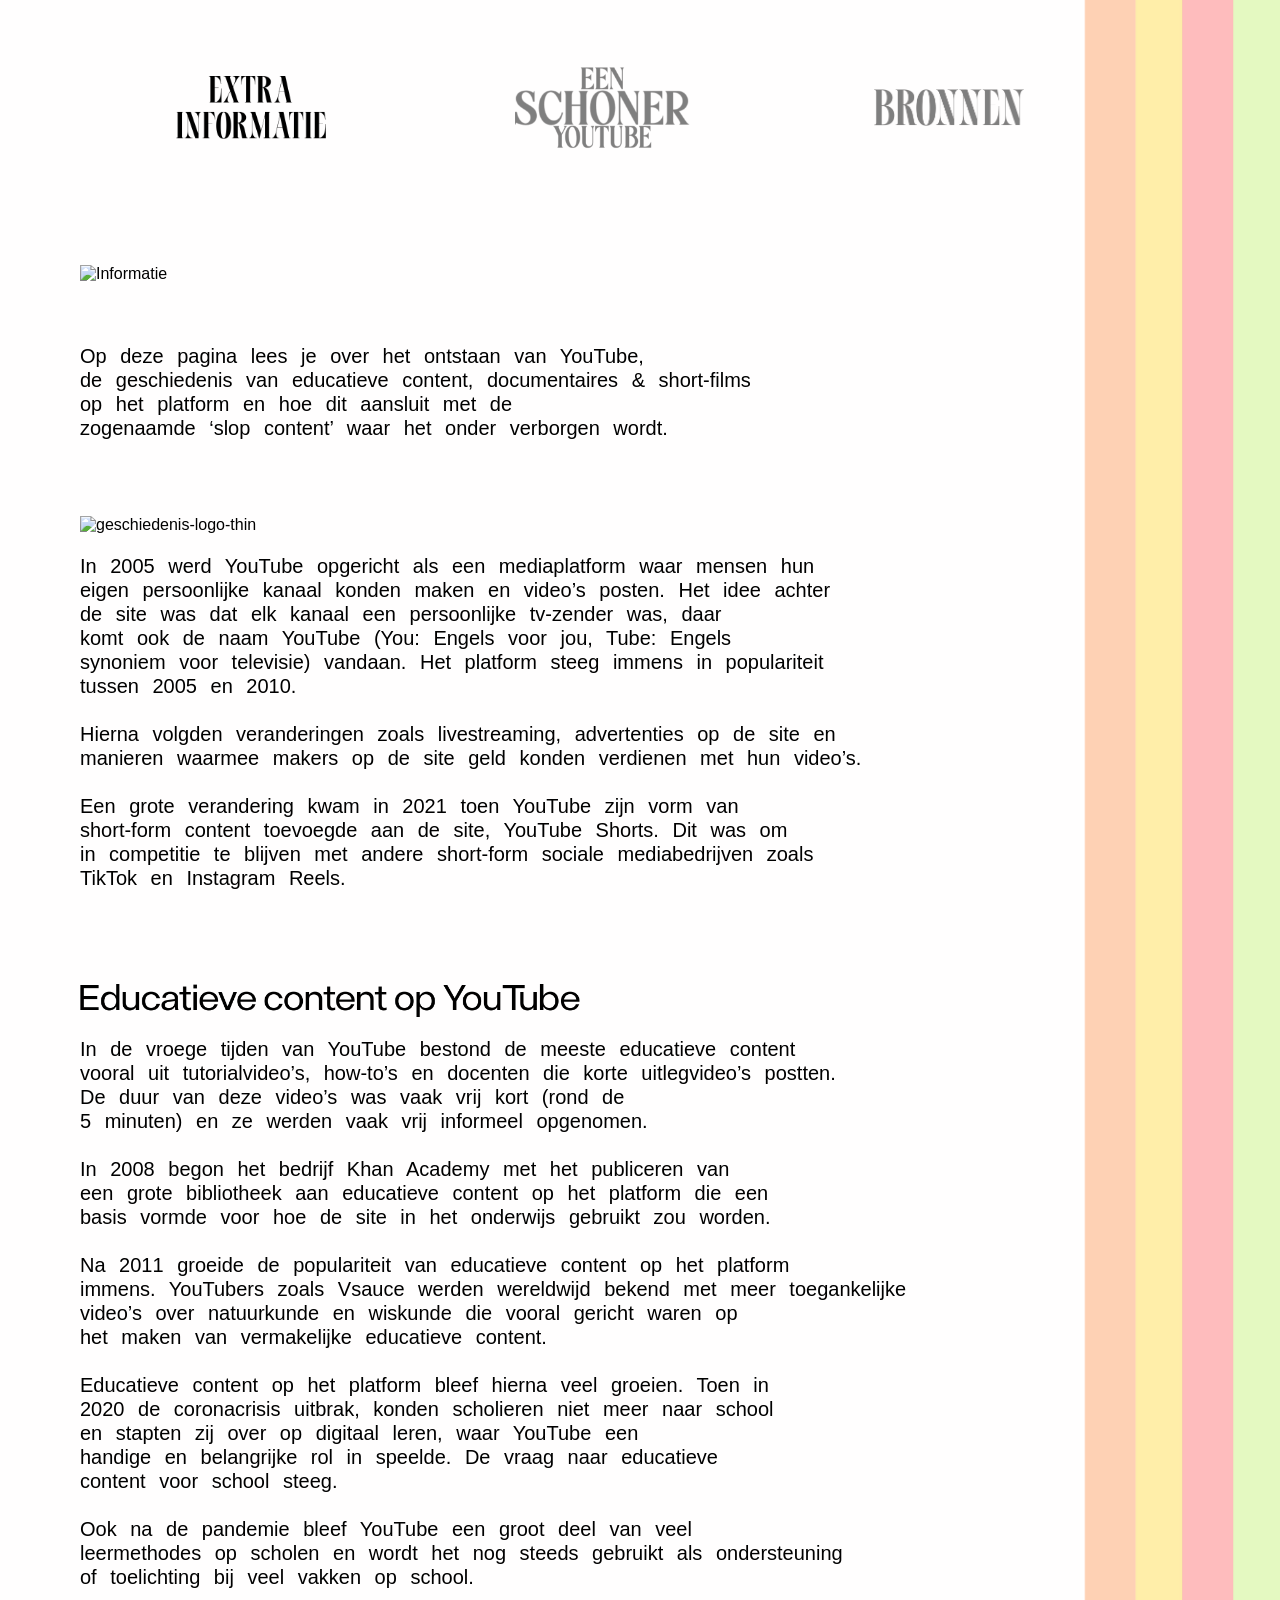
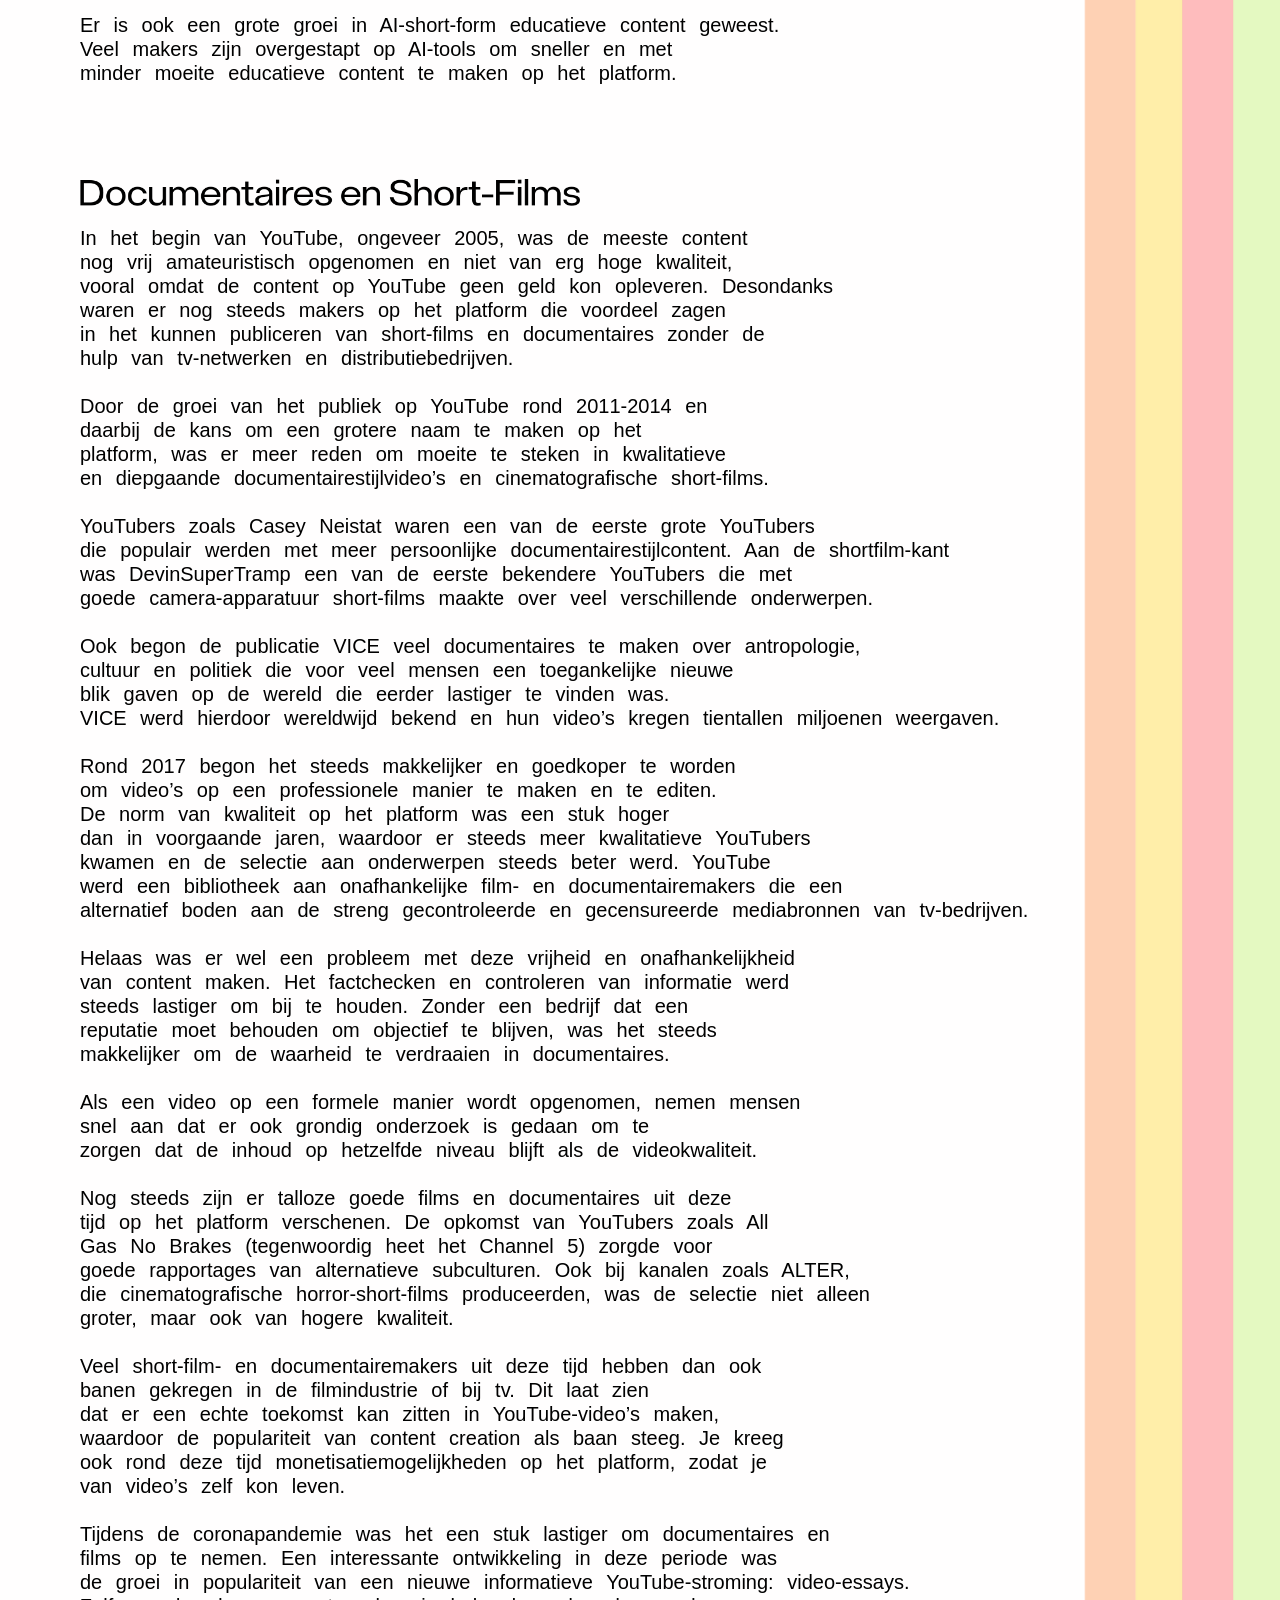
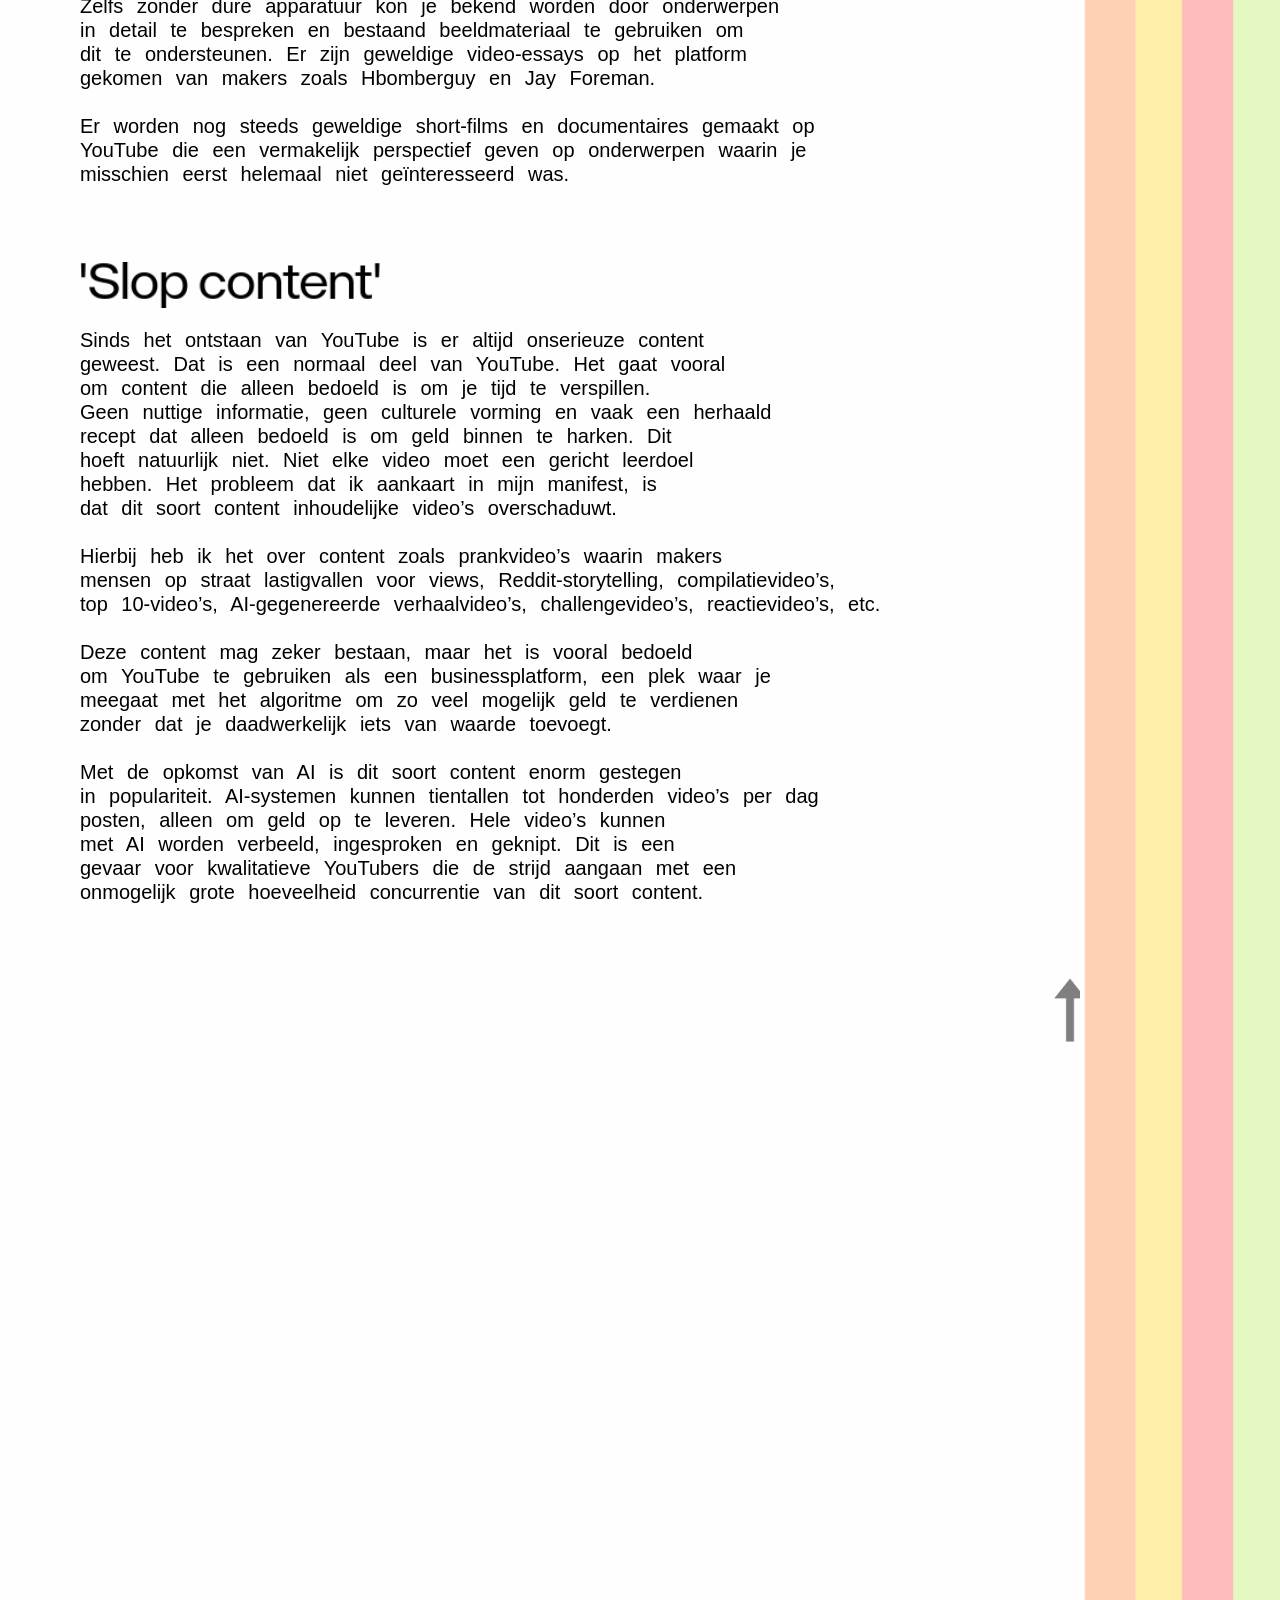
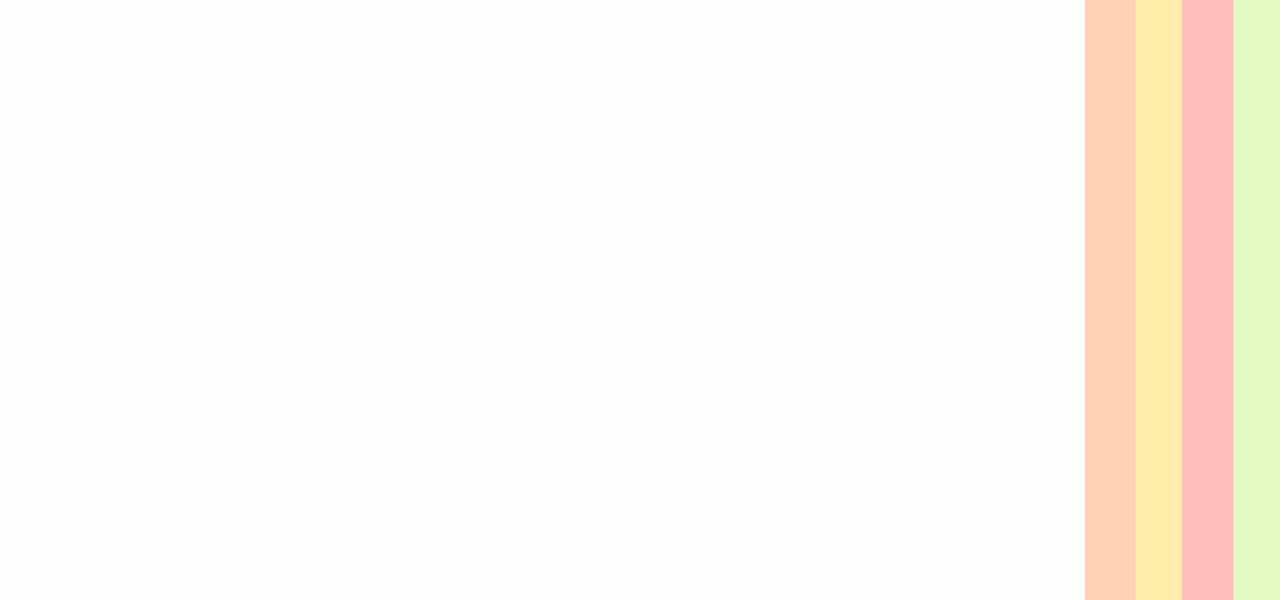
==== informatie.html @ d09ace18 "Add files via upload" ====
<!DOCTYPE html>
<html lang="nl">
<head>
    <meta charset="UTF-8">
    <meta name="viewport" content="width=device-width, initial-scale=1.0">
    <title>Informatie</title>
    <link rel="stylesheet" href="css/styles.css">
</head>
<body>

    <img class="header-img nav-img current" src="images/INFORMATIE.png" alt="Informatie">
    <a href="index.html"><img class="header-img logo fade" src="images/EEN SCHONER YOUTUBE LOGO HEADER.png" alt="Een schoner YouTube Logo"></a>
    <a href="bronnen.html"><img class="header-img nav-img" src="images/BRONNEN.png" alt="Bronnen"></a>

    <img class="kleurbalk" src="images/kleurbalk.jpg" alt="">

    <div><img class= "kopjes" src="images/extra-informatie-logo.png" alt="Informatie"></div> <br><br>
    <p class="general-tekst">Op deze pagina lees je over het ontstaan van YouTube,<br>
de geschiedenis van educatieve content, documentaires & short-films<br>
op het platform en hoe dit aansluit met de<br>
zogenaamde ‘slop content’ waar het onder verborgen wordt.</p> <br><br>
<div><img class= "kopjes" src="images/geschiedenis-YouTube-logo.png" alt="geschiedenis-logo-thin"></div>
<p class="general-tekst">In 2005 werd YouTube opgericht als een mediaplatform waar mensen hun<br>
eigen persoonlijke kanaal konden maken en video’s posten. Het idee achter<br>
de site was dat elk kanaal een persoonlijke tv-zender was, daar<br>
komt ook de naam YouTube (You: Engels voor jou, Tube: Engels<br>
synoniem voor televisie) vandaan. Het platform steeg immens in populariteit<br>
tussen 2005 en 2010.<br><br>
Hierna volgden veranderingen zoals livestreaming, advertenties op de site en<br>
manieren waarmee makers op de site geld konden verdienen met hun video’s.<br><br>
Een grote verandering kwam in 2021 toen YouTube zijn vorm van<br>
short-form content toevoegde aan de site, YouTube Shorts. Dit was om<br>
in competitie te blijven met andere short-form sociale mediabedrijven zoals<br>
TikTok en Instagram Reels.</p> <br><br><br>
<div><img class= "kopjes" src="images/Educatieve content op YouTube.png" alt="educatieve-content-logo-thin"></div>
<p class="general-tekst">In de vroege tijden van YouTube bestond de meeste educatieve content<br>
vooral uit tutorialvideo’s, how-to’s en docenten die korte uitlegvideo’s postten.<br>
De duur van deze video’s was vaak vrij kort (rond de<br>
5 minuten) en ze werden vaak vrij informeel opgenomen.<br><br>
In 2008 begon het bedrijf Khan Academy met het publiceren van<br>
een grote bibliotheek aan educatieve content op het platform die een<br>
basis vormde voor hoe de site in het onderwijs gebruikt zou worden.<br><br>
Na 2011 groeide de populariteit van educatieve content op het platform<br>
immens. YouTubers zoals Vsauce werden wereldwijd bekend met meer toegankelijke<br>
video’s over natuurkunde en wiskunde die vooral gericht waren op<br>
het maken van vermakelijke educatieve content.<br><br>
Educatieve content op het platform bleef hierna veel groeien. Toen in<br>
2020 de coronacrisis uitbrak, konden scholieren niet meer naar school<br>
en stapten zij over op digitaal leren, waar YouTube een<br>
handige en belangrijke rol in speelde. De vraag naar educatieve<br>
content voor school steeg.<br><br>
Ook na de pandemie bleef YouTube een groot deel van veel<br>
leermethodes op scholen en wordt het nog steeds gebruikt als ondersteuning<br>
of toelichting bij veel vakken op school.<br><br>
Er is ook een grote groei in AI-short-form educatieve content geweest.<br>
Veel makers zijn overgestapt op AI-tools om sneller en met<br>
minder moeite educatieve content te maken op het platform.</p><br><br><br>
<div><img class= "kopjes" src="images/Documentaires-logo.png" alt="documentaires-en-short-films"></div>
<p class="general-tekst">In het begin van YouTube, ongeveer 2005, was de meeste content<br>
nog vrij amateuristisch opgenomen en niet van erg hoge kwaliteit,<br>
vooral omdat de content op YouTube geen geld kon opleveren. Desondanks<br>
waren er nog steeds makers op het platform die voordeel zagen<br>
in het kunnen publiceren van short-films en documentaires zonder de<br>
hulp van tv-netwerken en distributiebedrijven.<br><br>
Door de groei van het publiek op YouTube rond 2011-2014 en<br>
daarbij de kans om een grotere naam te maken op het<br>
platform, was er meer reden om moeite te steken in kwalitatieve<br>
en diepgaande documentairestijlvideo’s en cinematografische short-films.<br><br>
YouTubers zoals Casey Neistat waren een van de eerste grote YouTubers<br>
die populair werden met meer persoonlijke documentairestijlcontent. Aan de shortfilm-kant<br>
was DevinSuperTramp een van de eerste bekendere YouTubers die met<br>
goede camera-apparatuur short-films maakte over veel verschillende onderwerpen.<br><br>
Ook begon de publicatie VICE veel documentaires te maken over antropologie,<br>
cultuur en politiek die voor veel mensen een toegankelijke nieuwe<br>
blik gaven op de wereld die eerder lastiger te vinden was.<br>
VICE werd hierdoor wereldwijd bekend en hun video’s kregen tientallen miljoenen weergaven.<br><br>
Rond 2017 begon het steeds makkelijker en goedkoper te worden<br>
om video’s op een professionele manier te maken en te editen.<br>
De norm van kwaliteit op het platform was een stuk hoger<br>
dan in voorgaande jaren, waardoor er steeds meer kwalitatieve YouTubers<br>
kwamen en de selectie aan onderwerpen steeds beter werd. YouTube<br>
werd een bibliotheek aan onafhankelijke film- en documentairemakers die een<br>
alternatief boden aan de streng gecontroleerde en gecensureerde mediabronnen van tv-bedrijven.<br><br>
Helaas was er wel een probleem met deze vrijheid en onafhankelijkheid<br>
van content maken. Het factchecken en controleren van informatie werd<br>
steeds lastiger om bij te houden. Zonder een bedrijf dat een<br>
reputatie moet behouden om objectief te blijven, was het steeds<br>
makkelijker om de waarheid te verdraaien in documentaires.<br><br>
Als een video op een formele manier wordt opgenomen, nemen mensen<br>
snel aan dat er ook grondig onderzoek is gedaan om te<br>
zorgen dat de inhoud op hetzelfde niveau blijft als de videokwaliteit.<br><br>
Nog steeds zijn er talloze goede films en documentaires uit deze<br>
tijd op het platform verschenen. De opkomst van YouTubers zoals All<br>
Gas No Brakes (tegenwoordig heet het Channel 5) zorgde voor<br>
goede rapportages van alternatieve subculturen. Ook bij kanalen zoals ALTER,<br>
die cinematografische horror-short-films produceerden, was de selectie niet alleen<br>
groter, maar ook van hogere kwaliteit.<br><br>
Veel short-film- en documentairemakers uit deze tijd hebben dan ook<br>
banen gekregen in de filmindustrie of bij tv. Dit laat zien<br>
dat er een echte toekomst kan zitten in YouTube-video’s maken,<br>
waardoor de populariteit van content creation als baan steeg. Je kreeg<br>
ook rond deze tijd monetisatiemogelijkheden op het platform, zodat je<br>
van video’s zelf kon leven.<br><br>
Tijdens de coronapandemie was het een stuk lastiger om documentaires en<br>
films op te nemen. Een interessante ontwikkeling in deze periode was<br>
de groei in populariteit van een nieuwe informatieve YouTube-stroming: video-essays.<br>
Zelfs zonder dure apparatuur kon je bekend worden door onderwerpen<br>
in detail te bespreken en bestaand beeldmateriaal te gebruiken om<br>
dit te ondersteunen. Er zijn geweldige video-essays op het platform<br>
gekomen van makers zoals Hbomberguy en Jay Foreman.<br><br>
Er worden nog steeds geweldige short-films en documentaires gemaakt op<br>
YouTube die een vermakelijk perspectief geven op onderwerpen waarin je<br>
misschien eerst helemaal niet geïnteresseerd was.</p>
<br><br>
<div><img class= "kopjes2" src="images/slop-content-logo.png" alt="slop-content-logo"></div>
<p class="general-tekst">Sinds het ontstaan van YouTube is er altijd onserieuze content<br>
geweest. Dat is een normaal deel van YouTube. Het gaat vooral<br>
om content die alleen bedoeld is om je tijd te verspillen.<br>
Geen nuttige informatie, geen culturele vorming en vaak een herhaald<br>
recept dat alleen bedoeld is om geld binnen te harken. Dit<br>
hoeft natuurlijk niet. Niet elke video moet een gericht leerdoel<br>
hebben. Het probleem dat ik aankaart in mijn manifest, is<br>
dat dit soort content inhoudelijke video’s overschaduwt.<br><br>
Hierbij heb ik het over content zoals prankvideo’s waarin makers<br>
mensen op straat lastigvallen voor views, Reddit-storytelling, compilatievideo’s,<br>
top 10-video’s, AI-gegenereerde verhaalvideo’s, challengevideo’s, reactievideo’s, etc.<br><br>
Deze content mag zeker bestaan, maar het is vooral bedoeld<br>
om YouTube te gebruiken als een businessplatform, een plek waar je<br>
meegaat met het algoritme om zo veel mogelijk geld te verdienen<br>
zonder dat je daadwerkelijk iets van waarde toevoegt.<br><br>
Met de opkomst van AI is dit soort content enorm gestegen<br>
in populariteit. AI-systemen kunnen tientallen tot honderden video’s per dag<br>
posten, alleen om geld op te leveren. Hele video’s kunnen<br>
met AI worden verbeeld, ingesproken en geknipt. Dit is een<br>
gevaar voor kwalitatieve YouTubers die de strijd aangaan met een<br>
onmogelijk grote hoeveelheid concurrentie van dit soort content.</p>
<br><br>
 <a href="#top" class="arrow-link"><img class="arrow" src="images/arrow_up.png" alt="Arrow up"></a>
</body>
</html>
---- css/styles.css ----
body {
  background-color: #fffefe;  /* i didnt liekt the backrgound with the tekst to be fully white so i made it slightly off white */
  padding: 20px 100px 20px 20px; 
  margin: 0;
  text-align: center;
  font-family: 'Mulish', sans-serif;
  position: relative;
   cursor: url('../images/youtube-cursors.png') 0 0, auto; /*this the custom cursor i made*/
}
a, a img {
  cursor: url('../images/youtube-cursors.png') 0 0, pointer;
}
h1 {
  font-size: 50px;
  margin-top: 20px;
  margin-bottom: 20px;
}
.header-img {
  display: inline-block;
  vertical-align: middle;
  width: 200px;
  max-width: 200px;
  height: auto;
  margin: 30px 20px 80px;
  transition: transform 0.3s ease, opacity 0.3s ease;
}
.header-img:hover {
  transform: scale(1.1);
}
.nav-img {
  opacity: 0.5;
  width: 150px;
  max-width: 150px;
  margin: 30px 150px 80px;
}
.nav-img:hover {
  opacity: 1;
}
.kleurbalk {
  position: absolute;
  top: 0;
  right: 0;
  height: 600vh;
  width: 200px;
  z-index: 20;
  object-fit: fill;
}
.inleiding {
  display: block;
  margin-left: 60px;
  text-align: left;
  width: 200px;
  height: auto;
  transition: transform 0.3s ease;
  transform-origin: left center;
}
.kopjes {
  display: block;
  margin-top: 20px;
  margin-bottom: 5px;
  margin-left: 60px;
  text-align: left;
  width: 500px;
  height: auto;
  transition: transform 0.3s ease;
  transform-origin: left center;
}
.kopjes2 { /*this was for the header about ai, i made it samller because it was too big and the other headers were smaller*/
  display: block;
  margin-top: 20px;
  margin-bottom: 5px;
  margin-left: 60px;
  text-align: left;
  width: 300px;
  height: auto;
  transition: transform 0.3s ease;
  transform-origin: left center;
}
.kopjes3 { /*same as the one before but this was for the header about 50-50, i made it smaller because it was too big and the other headers were smaller*/
  display: block;
  margin-top: 20px;
  margin-bottom: 5px;
  margin-left: 60px;
  text-align: left;
  width: 400px;
  height: auto;
  transition: transform 0.3s ease;
  transform-origin: left center;
}
.kopjes:hover {
  transform: scale(1.05);
}
.kopjes2:hover {
  transform: scale(1.05);
}.kopjes3:hover {
  transform: scale(1.05);
}
.inleiding:hover {
  transform: scale(1.05);
}

.general-tekst {
  margin-left: 60px;
  line-height: 1.2;
  margin-top: 20px;
  margin-bottom: 20px;
  text-align: left;
  font-size: 20px;
  word-spacing: 0.4em;
  transition: transform 0.3s ease;
  transform-origin: left center;
}
.general-tekst:hover {
  transform: scale(1.01);
}
.sterren {
    display: block;
    margin-left: 60px;
    width: 100px;
    height: auto;
}
.thumbnail {
  display: block;
  margin-left: 60px;
  text-align: left;
  width: 400px;
  height: auto;
  transition: transform 0.3s ease;
  transform-origin: left center;
  
}
.thumbnail:hover {
  transform: scale(1.2);
}
.logo.fade {
  opacity: 0.5;
}

.logo.fade:hover {
  opacity: 1;
}
.nav-img.current {
  opacity: 1;
  cursor: default;
}
.arrow-link {
  display: block;
  text-decoration: none;
  cursor: pointer;
}
.arrow {
   display: block;
  margin-left: 1000px;
  text-align: right;
  width: 100px;
  height: auto;
  transition: transform 0.3s ease;
  transform-origin: left center;
  opacity: 0.5;
}
.arrow:hover{
    transform: scale(1.1);
     opacity: 1;
    
}
.extra-info-bij-sterren {
  display: block;
  margin-left: 60px;
  text-align: left;
  width: 500px;
  height: auto;
  transition: transform 0.3s ease;
  transform-origin: left center;
}
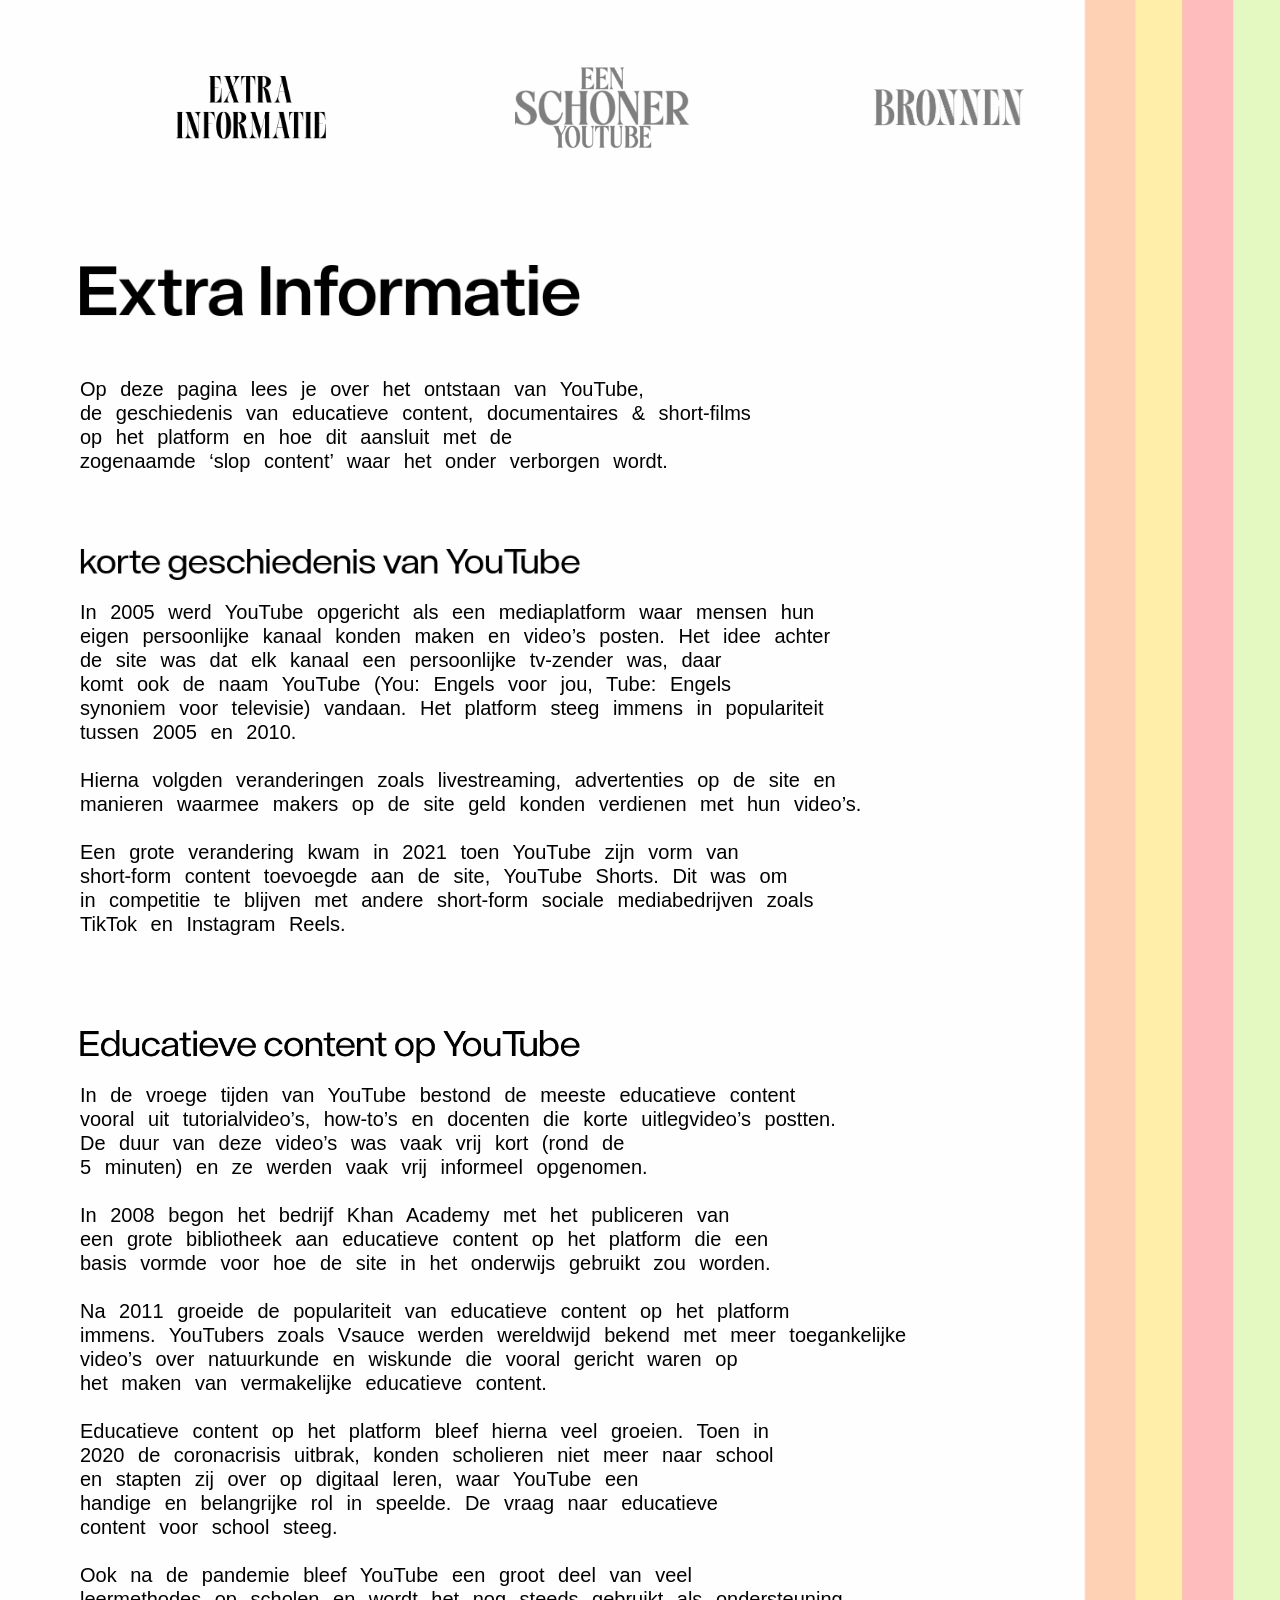
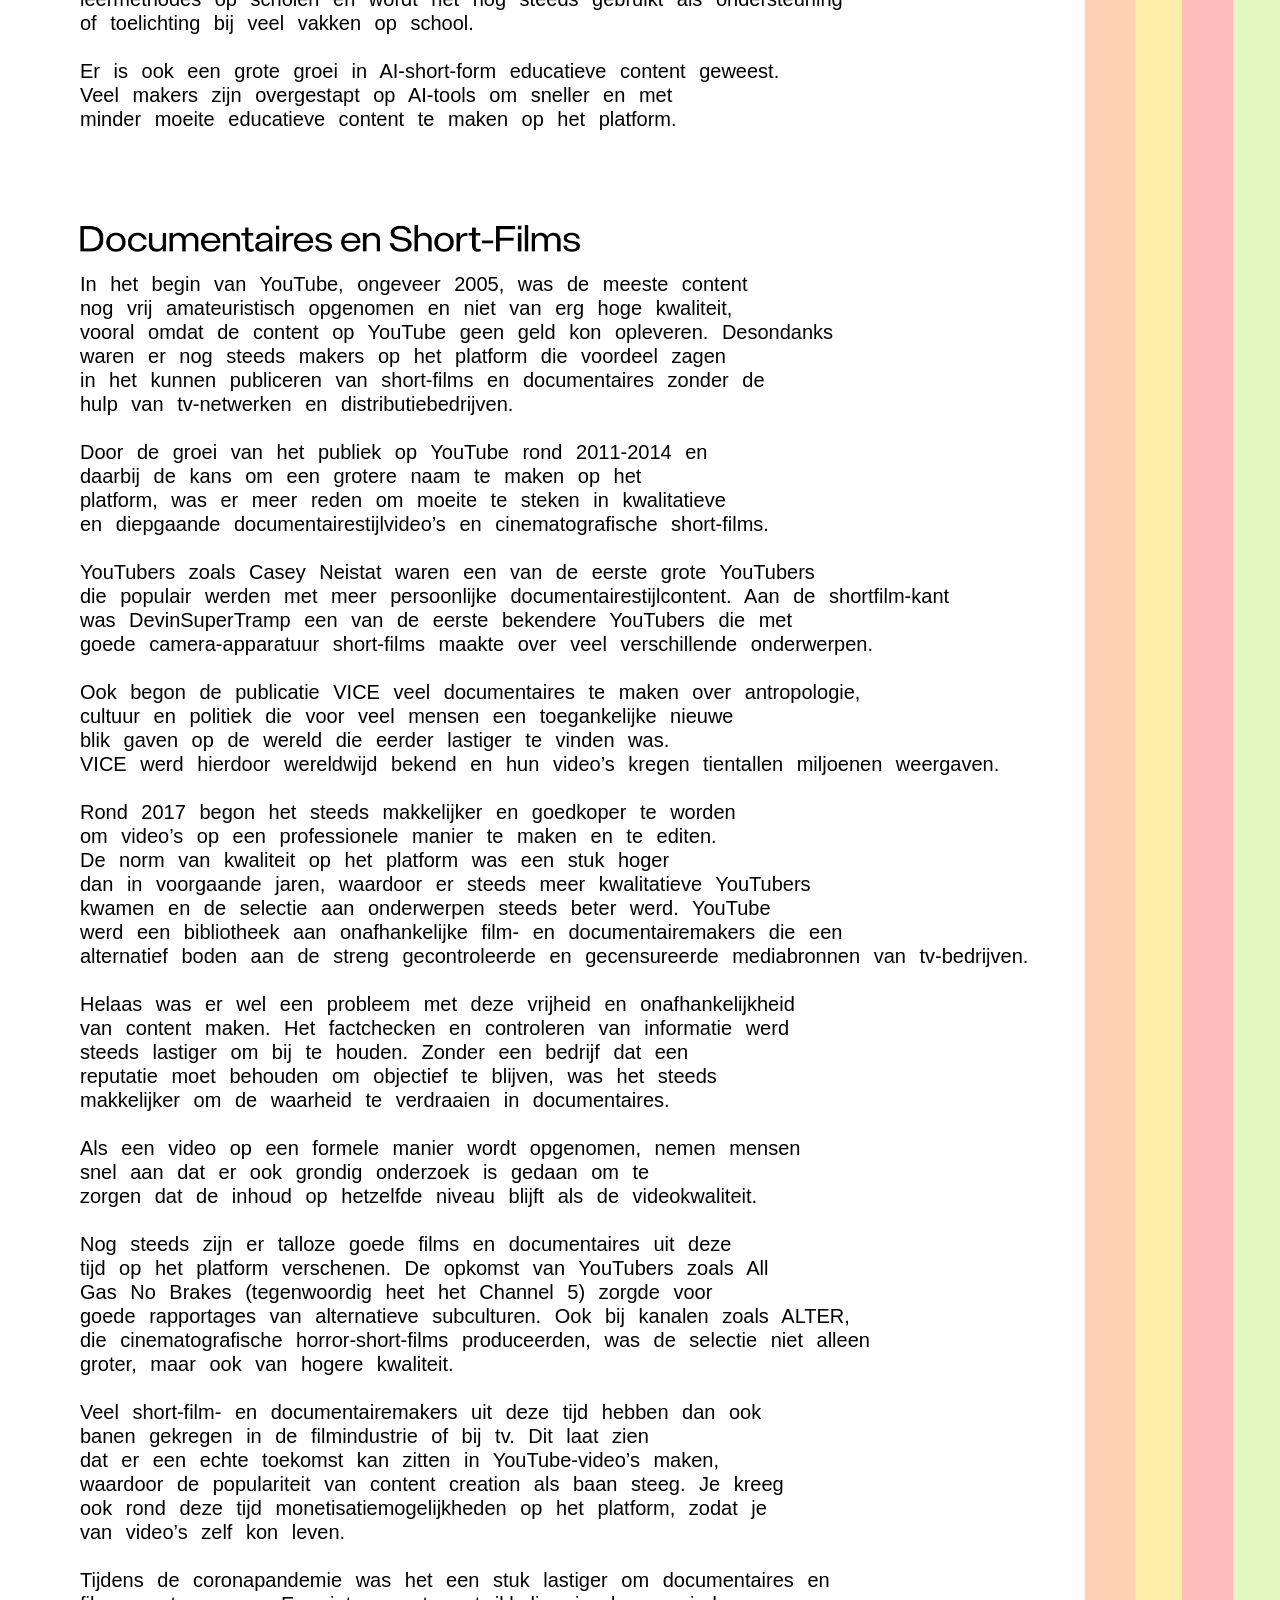
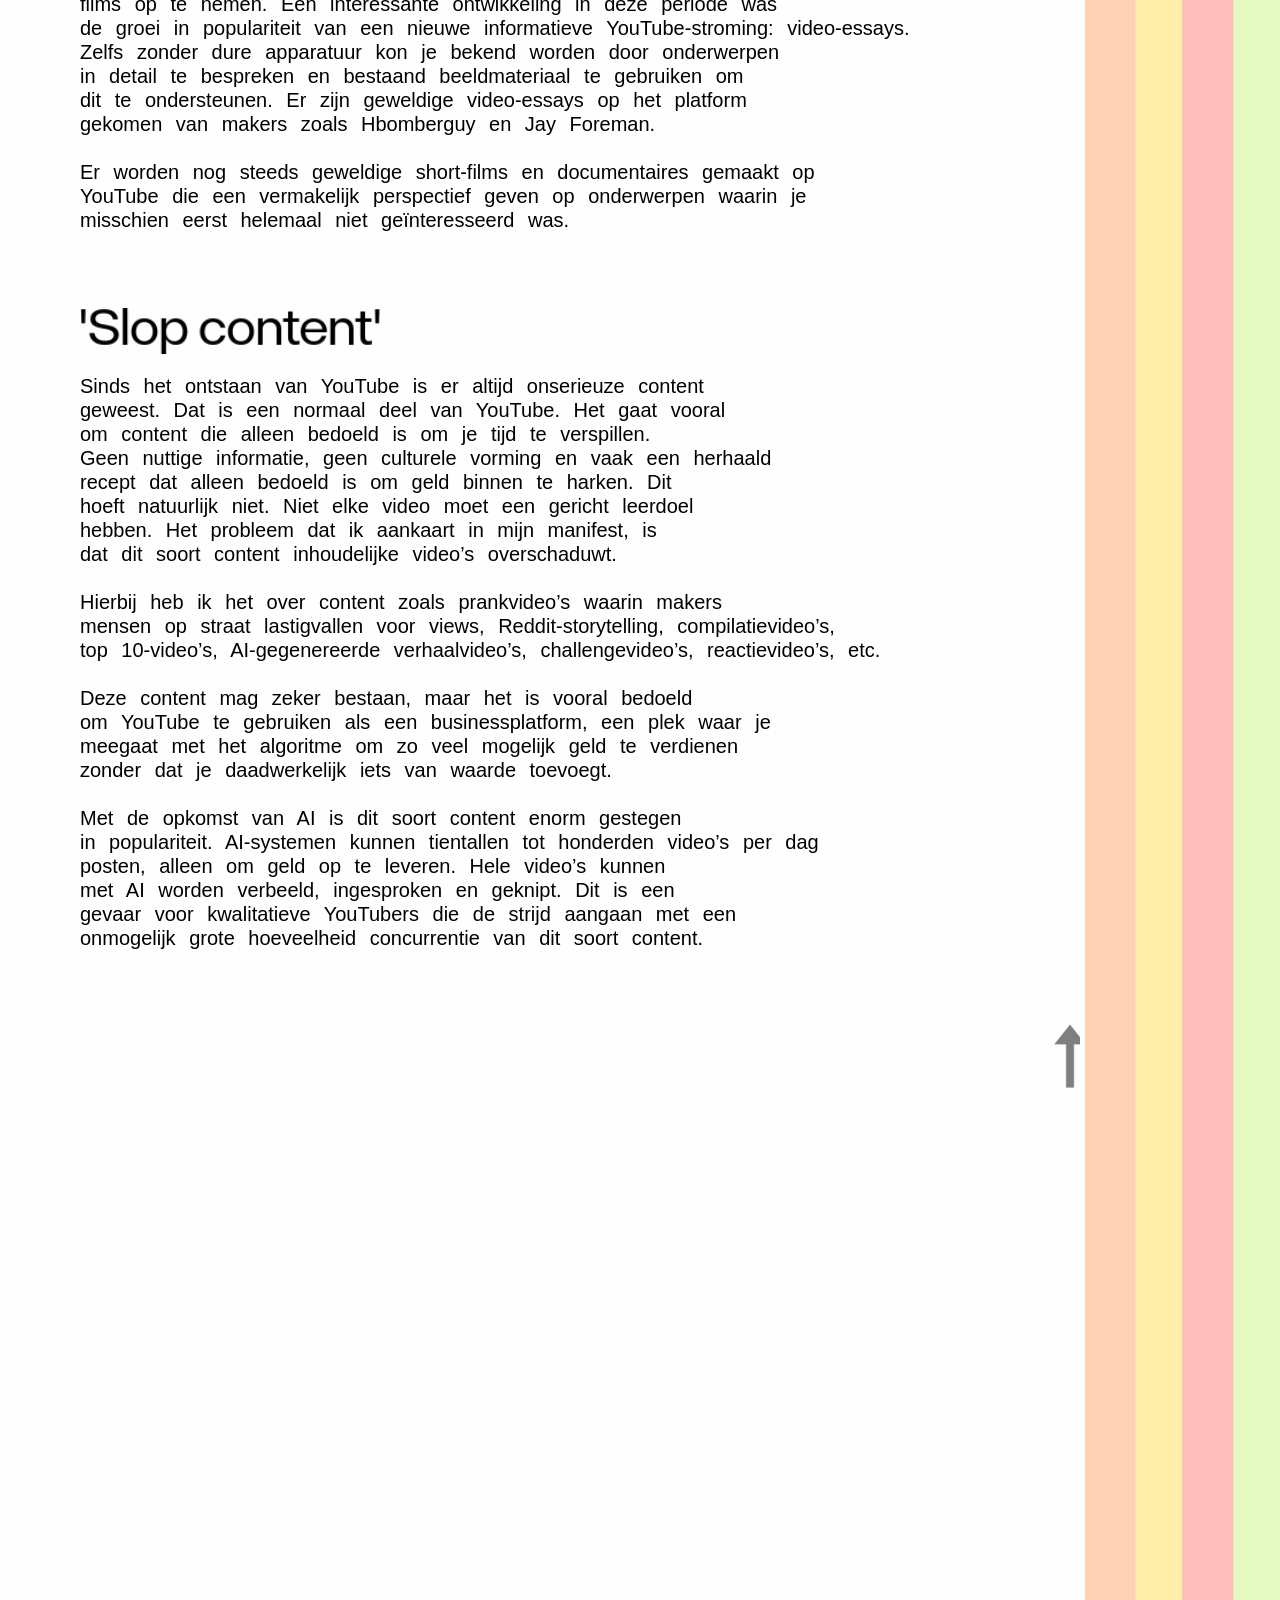
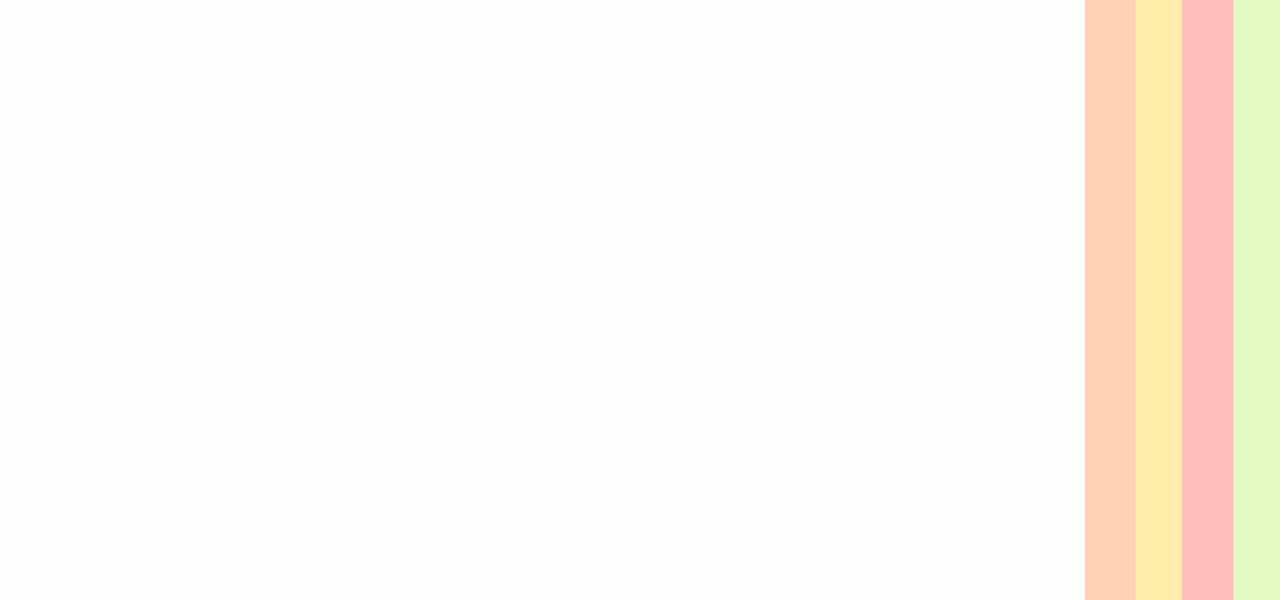
==== commit 213ee872: "Fix image filename case in informatie.html" ====
--- a/informatie.html
+++ b/informatie.html
@@ -14,12 +14,12 @@
 
     <img class="kleurbalk" src="images/kleurbalk.jpg" alt="">
 
-    <div><img class= "kopjes" src="images/extra-informatie-logo.png" alt="Informatie"></div> <br><br>
+    <div><img class= "kopjes" src="images/Extra-informatie-logo.png" alt="Informatie"></div> <br><br>
     <p class="general-tekst">Op deze pagina lees je over het ontstaan van YouTube,<br>
 de geschiedenis van educatieve content, documentaires & short-films<br>
 op het platform en hoe dit aansluit met de<br>
 zogenaamde ‘slop content’ waar het onder verborgen wordt.</p> <br><br>
-<div><img class= "kopjes" src="images/geschiedenis-YouTube-logo.png" alt="geschiedenis-logo-thin"></div>
+<div><img class= "kopjes" src="images/Geschiedenis-YouTube-logo.png" alt="geschiedenis-logo-thin"></div>
 <p class="general-tekst">In 2005 werd YouTube opgericht als een mediaplatform waar mensen hun<br>
 eigen persoonlijke kanaal konden maken en video’s posten. Het idee achter<br>
 de site was dat elk kanaal een persoonlijke tv-zender was, daar<br>
@@ -137,4 +137,4 @@
 <br><br>
  <a href="#top" class="arrow-link"><img class="arrow" src="images/arrow_up.png" alt="Arrow up"></a>
 </body>
-</html>+</html>
